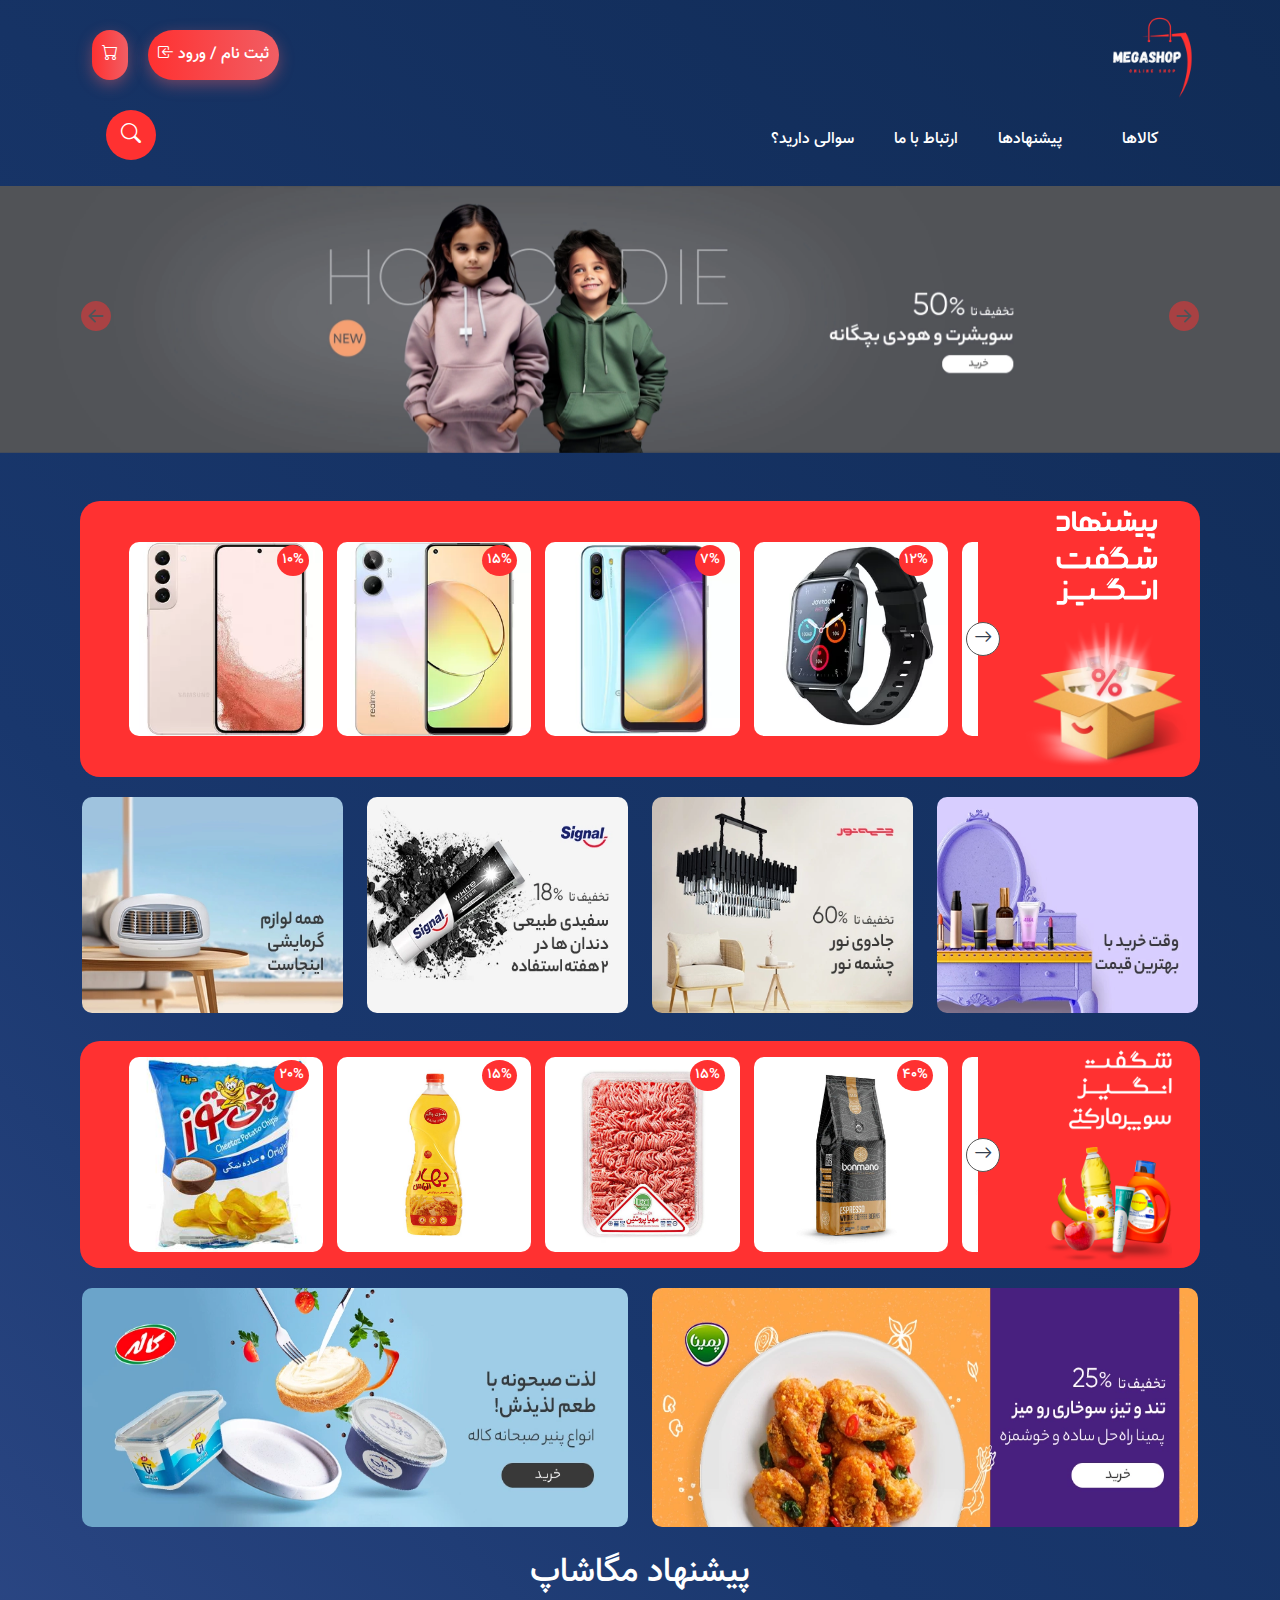
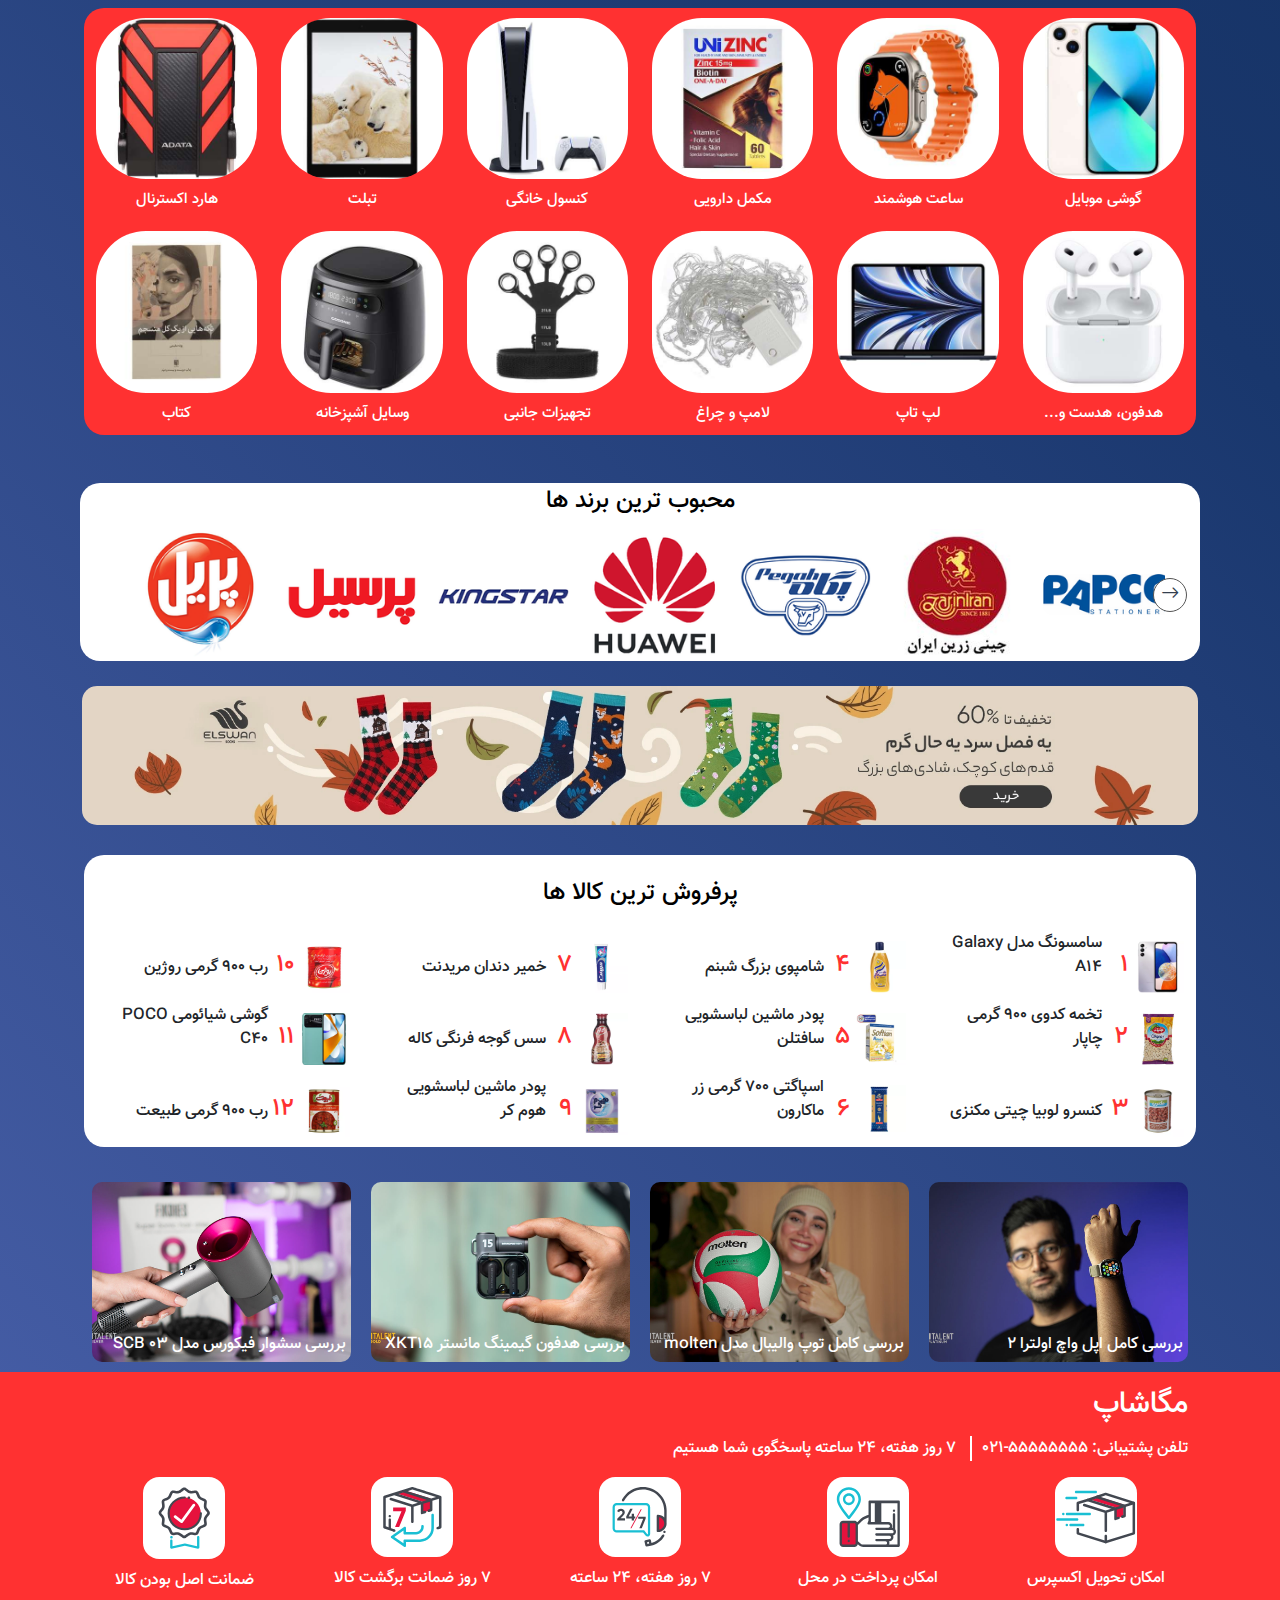
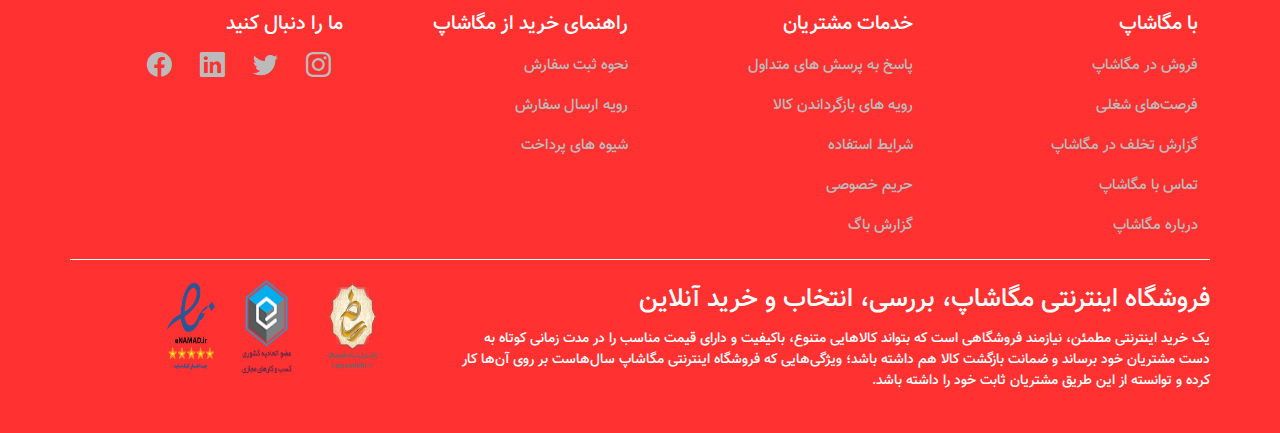
==== index.html @ 68a9e034 "Version-1" ====
<!DOCTYPE html>
<html lang="fa" dir="rtl">
<head>
    <meta charset="UTF-8">
    <meta name="viewport" content="width=device-width, initial-scale=1.0">
    <link rel="icon" type="image/x-icon" href="assets/img/Logo.png">
    <link rel="stylesheet" href="assets/css/bootstrap.rtl.css">
    <link rel="stylesheet" href="assets/css/global.css">
    <link rel="stylesheet" href="assets/css/media.css">
    <link rel="stylesheet" href="assets/css/style.css">
    <title>Mega Shop</title>
    <link rel="stylesheet" href="https://cdn.jsdelivr.net/npm/bootstrap-icons@1.5.0/font/bootstrap-icons.css">
</head>
<body>
    <!-- start of menu -->
    <div class="container">
        <div class="row ae-up-navbar">
            <div class="col-3 ae-logo">
                <span class="ae-border-line"></span>
                <img src="assets/img/logo.png" alt="logo">
            </div>
            <div class="col ae-buttons d-flex justify-content-end">
                <button class="ae-btn-first">
                    <a href="login.html">
                    ثبت نام / ورود
                    <i class="bi bi-box-arrow-in-left"></i>
                    </a>
                </button>
                <button class="ae-btn-first">
                    <i class="bi bi-cart"></i>
                </button>
            </div>
        </div>
        <div class="row mb-3">
            <div class="col-12 col-lg-8 ae-menu">
                <nav>
                    <div class="ae-item ae-text-second">
                    <a href="items.html" class="ae-item">کالاها</a>
                    </div>
                    <a href="#ae-pishnehad" class="ae-item">پیشنهادها</a>
                    <a href="contact.html" class="ae-item">ارتباط با ما</a>
                    <a href="" class="ae-item">سوالی دارید؟</a>
                </nav>
            </div>
            <div class="col-12 col-lg-4 ae-search d-flex justify-content-end">
                <div class="ae-search-box me-4">
                    <button class="ae-btn-search"><i class="bi bi-search ae-text-second"></i></button>
                    <input type="text" class="ae-input-search" placeholder="جستجوی...">
                    </div>
            </div>
        </div>
    </div>
    <!-- end of menu -->

    <!-- start of carousel -->
    <div id="carouselExampleAutoplaying" class="carousel slide" data-bs-ride="carousel">
        <div class="carousel-inner">
          <div class="carousel-item active">
            <img src="assets/img/slider1.webp" class="d-block w-100" alt="...">
          </div>
          <div class="carousel-item">
            <img src="assets/img/slider2.webp" class="d-block w-100" alt="...">
          </div>
          <div class="carousel-item">
            <img src="assets/img/slider3.webp" class="d-block w-100" alt="...">
          </div>
          <div class="carousel-item">
            <img src="assets/img/slider4.webp" class="d-block w-100" alt="...">
          </div>
          <div class="carousel-item">
            <img src="assets/img/slider5.webp" class="d-block w-100" alt="...">
          </div>
        </div>
        <button class="carousel-control-prev" type="button" data-bs-target="#carouselExampleAutoplaying" data-bs-slide="prev">
            <i class="bi bi-arrow-right-circle-fill"></i>
          <span class="visually-hidden">Previous</span>
        </button>
        <button class="carousel-control-next" type="button" data-bs-target="#carouselExampleAutoplaying" data-bs-slide="next">
            <i class="bi bi-arrow-left-circle-fill"></i>
          <span class="visually-hidden">Next</span>
        </button>
      </div>
      <!-- end of carousel -->

      <!-- start of off-items -->
      <div class="container d-flex justify-content-center p-0">
        <div class="row ae-off-box mt-5" id="ae-pishnehad">
            <div class="col-2 ae-off-img d-flex align-items-center justify-content-center flex-column">
                <img src="assets/img/pishnehad-mtn.svg" alt="">
                <img src="assets/img/pishnehad.webp" alt="">
            </div>
            <div class="col-10 ae-off-items">  
                <div class="ae-wrapper1">
                 <i id="left" class="bi bi-arrow-left"></i>
                 <div class="ae-carousel1">
                     <a href="">
                        <span class="ae-off-kala">
                        <img src="assets/img/mobile1.webp" alt="img" draggable="false">
                        <span class="ae-off-tag">10%</span>
                        </span>
                    </a>
                     <a href="">
                        <span class="ae-off-kala">
                            <img src="assets/img/mobile2.webp" alt="img" draggable="false">
                            <span class="ae-off-tag">15%</span>
                        </span>
                    </a>
                     <a href="">
                        <span class="ae-off-kala">
                            <img src="assets/img/mobile3.webp" alt="img" draggable="false">
                            <span class="ae-off-tag">7%</span>
                        </span>
                    </a>
                     <a href="">
                        <span class="ae-off-kala">
                            <img src="assets/img/watch1.webp" alt="img" draggable="false">
                            <span class="ae-off-tag">12%</span>
                        </span>
                    </a>
                     <a href="">
                        <span class="ae-off-kala">
                            <img src="assets/img/watch2.webp" alt="img" draggable="false">
                            <span class="ae-off-tag">20%</span>
                        </span>
                     </a>
                     <a href="">
                        <span class="ae-off-kala">
                            <img src="assets/img/watch3.webp" alt="img" draggable="false">
                            <span class="ae-off-tag">5%</span>
                        </span>
                     </a>
                     <a href="">
                        <span class="ae-off-kala">
                            <img src="assets/img/labtop1.webp" alt="img" draggable="false">
                            <span class="ae-off-tag">10%</span>
                        </span>
                     </a>
                     <a href="">
                        <span class="ae-off-kala">
                            <img src="assets/img/labtop3.webp" alt="img" draggable="false">
                            <span class="ae-off-tag">9%</span>
                        </span>
                     </a>
                 </div>
                 <i id="right" class="bi bi-arrow-right"></i>
               </div>
            </div>
        </div>
      </div>   
      <!-- end of off-items -->

      <!-- start of items section -->
      <div class="container d-flex justify-content-evenly p-0">
        <div class="row ae-items">
            <div class="col-3">
                <img src="assets/img/item1.webp" alt="">
            </div>
            <div class="col-3">
                <img src="assets/img/item2.webp" alt="">
            </div>
            <div class="col-3">
                <img src="assets/img/item3.webp" alt="">
            </div>
            <div class="col-3">
                <img src="assets/img/item4.webp" alt="">
            </div>
        </div>
      </div>
      <!-- end of items section -->

      <!-- start of market items -->
      <div class="container d-flex justify-content-center p-0">
        <div class="row ae-market-box mt-5">
            <div class="col-2 ae-market-img d-flex align-items-center justify-content-center flex-column">
                <img src="assets/img/market-items.png" alt="">
            </div>
            <div class="col-10 ae-market-items">  
                <div class="ae-wrapper2">
                 <i id="left" class="bi bi-arrow-left"></i>
                 <div class="ae-carousel2">
                     <a href="">
                        <span class="ae-off-kala">
                            <img src="assets/img/market1.jpg" alt="img" draggable="false">
                            <span class="ae-off-tag">20%</span>
                        </span>
                     </a>
                     <a href="">
                        <span class="ae-off-kala">
                            <img src="assets/img/market2.jpg" alt="img" draggable="false">
                            <span class="ae-off-tag">15%</span>
                        </span>
                     </a>
                     <a href="">
                        <span class="ae-off-kala">
                            <img src="assets/img/market3.jpg" alt="img" draggable="false">
                            <span class="ae-off-tag">15%</span>
                        </span>
                     </a>
                     <a href="">
                        <span class="ae-off-kala">
                            <img src="assets/img/market4.jpg" alt="img" draggable="false">
                            <span class="ae-off-tag">40%</span>
                        </span>
                     </a>
                     <a href="">
                        <span class="ae-off-kala">
                            <img src="assets/img/market5.jpg" alt="img" draggable="false">
                            <span class="ae-off-tag">25%</span>
                        </span>
                     </a>
                     <a href="">
                        <span class="ae-off-kala">
                            <img src="assets/img/market6.jpg" alt="img" draggable="false">
                            <span class="ae-off-tag">9%</span>
                        </span>
                     </a>
                     <a href="">
                        <span class="ae-off-kala">
                            <img src="assets/img/market7.jpg" alt="img" draggable="false">
                            <span class="ae-off-tag">18%</span>
                        </span>
                     </a>
                     <a href="">
                        <span class="ae-off-kala">
                            <img src="assets/img/market8.jpg" alt="img" draggable="false">
                            <span class="ae-off-tag">10%</span>
                        </span>
                     </a>
                 </div>
                 <i id="right" class="bi bi-arrow-right"></i>
               </div>
            </div>
        </div>
      </div>
      <!-- end of market items -->

      <!-- start of items section -->
      <div class="container d-flex justify-content-evenly p-0">
        <div class="row ae-items">
            <div class="col-6">
                <img src="assets/img/item5.webp" alt="">
            </div>
            <div class="col-6 item6">
                <img src="assets/img/item6.webp" alt="">
            </div>
        </div>
      </div>
      <!-- end of items section -->

      <!-- start of pishnehad item -->
      <div class="container">
        <div class="ae-pishnehad-title">پیشنهاد مگاشاپ</div>
        <div class="row ae-pishnehad-items">
            <div class="col-2">
                <a href=""><img src="assets/img/pishnehad-item1.jpg" alt=""></a>
                <div>گوشی موبایل</div>
            </div>
            <div class="col-2">
                <a href=""><img src="assets/img/pishnehad-item2.jpg" alt=""></a>
                <div>ساعت هوشمند</div>
            </div>
            <div class="col-2">
                <a href=""><img src="assets/img/pishnehad-item3.jpg" alt=""></a>
                <div>مکمل دارویی</div>
            </div>
            <div class="col-2">
                <a href=""><img src="assets/img/pishnehad-item4.jpg" alt=""></a>
                <div>کنسول خانگی</div>
            </div>
            <div class="col-2">
                <a href=""><img src="assets/img/pishnehad-item5.jpg" alt=""></a>
                <div>تبلت</div>
            </div>
            <div class="col-2">
                <a href=""><img src="assets/img/pishnehad-item6.jpg" alt=""></a>
                <div>هارد اکسترنال</div>
            </div>
            <div class="col-2">
                <a href=""><img src="assets/img/pishnehad-item7.jpg" alt=""></a>
                <div>هدفون، هدست و...</div>
            </div>
            <div class="col-2">
                <a href=""><img src="assets/img/pishnehad-item8.jpg" alt=""></a>
                <div>لپ تاپ</div>
            </div>
            <div class="col-2">
                <a href=""><img src="assets/img/pishnehad-item9.jpg" alt=""></a>
                <div>لامپ و چراغ</div>
            </div>
            <div class="col-2">
                <a href=""><img src="assets/img/pishnehad-item10.jpg" alt=""></a>
                <div>تجهیزات جانبی</div>
            </div>
            <div class="col-2">
                <a href=""><img src="assets/img/pishnehad-item11.jpg" alt=""></a>
                <div>وسایل آشپزخانه</div>
            </div>
            <div class="col-2">
                <a href=""><img src="assets/img/pishnehad-item12.jpg" alt=""></a>
                <div>کتاب</div>
            </div>
        </div>
      </div>
      <!-- end of pishnehad item -->

      <!-- start of brands -->
      <div class="container d-flex justify-content-center p-0">
        <div class="row ae-brands-box mt-5">
            <div class="ae-brand-title">محبوب ترین برند ها</div>
            <div class="col ae-market-items">  
                <div class="ae-wrapper3">
                 <i id="left" class="bi bi-arrow-left"></i>
                 <div class="ae-carousel3">
                     <a href=""><img src="assets/img/brand1.png" alt="img" draggable="false"></a>
                     <a href=""><img src="assets/img/brand2.png" alt="img" draggable="false"></a>
                     <a href=""><img src="assets/img/brand3.png" alt="img" draggable="false"></a>
                     <a href=""><img src="assets/img/brand4.png" alt="img" draggable="false"></a>
                     <a href=""><img src="assets/img/brand5.png" alt="img" draggable="false"></a>
                     <a href=""><img src="assets/img/brand6.jpg" alt="img" draggable="false"></a>
                     <a href=""><img src="assets/img/brand7.png" alt="img" draggable="false"></a>
                     <a href=""><img src="assets/img/brand8.jpg" alt="img" draggable="false"></a>
                     <a href=""><img src="assets/img/brand9.png" alt="img" draggable="false"></a>
                     <a href=""><img src="assets/img/brand10.jpg" alt="img" draggable="false"></a>
                 </div>
                 <i id="right" class="bi bi-arrow-right"></i>
               </div>
            </div>
        </div>
      </div>
      <!-- end of brands -->

      <!-- start of banner -->
      <div class="container">
        <div class="row">
            <div class="ae-banner">
                <img src="assets/img/baner1.webp" alt="">
            </div>
        </div>
      </div>
      <!-- end of banner -->

      <!-- start of most sell -->
      <div class="container">
        <div class="row ae-most-sell">
            <div class="ae-ms-title">پرفروش ترین کالا ها</div>
            <div class="col-6 col-md-3">
                <div class="ae-ms-img"><img src="assets/img/most-sell1.webp" alt=""></div>
                <div class="ae-ms-num">1</div>
                <div class="ae-ms-mtn"> سامسونگ مدل Galaxy A14</div>
            </div>
            <div class="col-6 col-md-3">
                <div class="ae-ms-img"><img src="assets/img/most-sell3.webp" alt=""></div>
                <div class="ae-ms-num">4</div>
                <div class="ae-ms-mtn">شامپوی بزرگ شبنم</div>
            </div>
            <div class="col-3 ae-disable-items">
                <div class="ae-ms-img"><img src="assets/img/most-sell6.webp" alt=""></div>
                <div class="ae-ms-num">7</div>
                <div class="ae-ms-mtn">خمیر دندان مریدنت</div>
            </div>
            <div class="col-3 ae-disable-items">
                <div class="ae-ms-img"><img src="assets/img/most-sell9.webp" alt=""></div>
                <div class="ae-ms-num">10</div>
                <div class="ae-ms-mtn">رب 900 گرمی روژین</div>
            </div>
            <div class="col-6 col-md-3">
                <div class="ae-ms-img"><img src="assets/img/market6.jpg" alt=""></div>
                <div class="ae-ms-num">2</div>
                <div class="ae-ms-mtn">تخمه کدوی 900 گرمی چاپار</div>
            </div>
            <div class="col-6 col-md-3">
                <div class="ae-ms-img"><img src="assets/img/most-sell4.webp" alt=""></div>
                <div class="ae-ms-num">5</div>
                <div class="ae-ms-mtn">پودر ماشین لباسشویی سافتلن</div>
            </div>
            <div class="col-3 ae-disable-items">
                <div class="ae-ms-img"><img src="assets/img/most-sell7.webp" alt=""></div>
                <div class="ae-ms-num">8</div>
                <div class="ae-ms-mtn">سس گوجه فرنگی کاله</div>
            </div>
            <div class="col-3 ae-disable-items">
                <div class="ae-ms-img"><img src="assets/img/most-sell10.webp" alt=""></div>
                <div class="ae-ms-num">11</div>
                <div class="ae-ms-mtn">گوشی شیائومی POCO C40</div>
            </div>
            <div class="col-6 col-md-3">
                <div class="ae-ms-img"><img src="assets/img/most-sell2.webp" alt=""></div>
                <div class="ae-ms-num">3</div>
                <div class="ae-ms-mtn">کنسرو لوبیا چیتی مکنزی</div>
            </div>
            <div class="col-6 col-md-3">
                <div class="ae-ms-img"><img src="assets/img/most-sell5.webp" alt=""></div>
                <div class="ae-ms-num">6</div>
                <div class="ae-ms-mtn">اسپاگتی 700 گرمی زر ماکارون</div>
            </div>
            <div class="col-3 ae-disable-items">
                <div class="ae-ms-img"><img src="assets/img/most-sell8.webp" alt=""></div>
                <div class="ae-ms-num">9</div>
                <div class="ae-ms-mtn">پودر ماشین لباسشویی هوم کر</div>
            </div>
            <div class="col-3 ae-disable-items">
                <div class="ae-ms-img"><img src="assets/img/most-sell11.webp" alt=""></div>
                <div class="ae-ms-num">12</div>
                <div class="ae-ms-mtn">رب 900 گرمی طبیعت</div>
            </div>
        </div>
      </div>
      <!-- end of most sell -->

      <!-- start of reading -->
      <div class="container d-flex justify-content-center">
        <div class="row ae-reading-box">
            <div class="col-3">
                <a href="https://www.digikala.com/mag/video/apple-watch-ultra-49-mm-alpine-loop-review/">
                    <div class="ae d-flex align-items-end" style="background: url(assets/img/reading1.jpg);
                    background-position: center; background-size: cover;">
                        <div class="ae-reading-mtn">بررسی کامل اپل واچ اولترا 2</div>
                    </div>
                </a>
            </div>
            <div class="col-3">
                <a href="#">
                    <div class="ae d-flex align-items-end" style="background: url(assets/img/reading2.jpg);
                    background-position: center; background-size: cover;">
                        <div class="ae-reading-mtn">بررسی کامل توپ والیبال مدل molten</div>
                    </div>
                </a>
            </div>
            <div class="col-3">
                <a href="https://www.digikala.com/mag/video/monster-bluetooth-hands-free-model-xkt15-unboxing-review/">
                    <div class="ae d-flex align-items-end" style="background: url(assets/img/reading3.jpg);
                    background-position: center; background-size: cover;">
                        <div class="ae-reading-mtn">بررسی هدفون گیمینگ مانستر XKT15</div>
                    </div>
                </a>
            </div>
            <div class="col-3">
                <a href="https://www.digikala.com/mag/video/ficors-hair-dryer-model-scb-03-unboxing-review/">
                    <div class="ae d-flex align-items-end" style="background: url(assets/img/reading4.jpg);
                    background-position: center; background-size: cover;">
                        <div class="ae-reading-mtn">بررسی سشوار فیکورس مدل SCB 03</div>
                    </div>
                </a>
            </div>
        </div>
      </div>
      <!-- end of reading -->

      <!-- start of footer -->
      <div class="container-fluid ae-bg-first ae-text-second">
        <div class="container ae-footer">
            <div class="ae-footer-title">مگاشاپ</div>
            <span>تلفن پشتیبانی: 55555555-021</span>
            <span>۷ روز هفته، ۲۴ ساعته پاسخگوی شما هستیم</span>
            <div class="row ae-footer-up mt-3">
                <div class="col">
                    <div><img src="assets/img/footer1.svg" alt=""></div>
                    <div>امکان تحویل اکسپرس</div>
                </div>
                <div class="col">
                    <div><img src="assets/img/footer2.svg" alt=""></div>
                    <div>امکان پرداخت در محل</div>
                </div>
                <div class="col">
                    <div><img src="assets/img/footer3.svg" alt=""></div>
                    <div>7 روز هفته، 24 ساعته</div>
                </div>
                <div class="col">
                    <div><img src="assets/img/footer4.svg" alt=""></div>
                    <div>7 روز ضمانت برگشت کالا</div>
                </div>
                <div class="col">
                    <div><img src="assets/img/footer5.svg" alt=""></div>
                    <div>ضمانت اصل بودن کالا</div>
                </div>
            </div>
            <div class="row ae-footer-mid mt-3">
                <div class="col-3">
                    <div>با مگاشاپ</div>
                    <div><a href="">فروش در مگاشاپ</a></div>
                    <div><a href="">فرصت‌های شغلی</a></div>
                    <div><a href="">گزارش تخلف در مگاشاپ</a></div>
                    <div><a href="">تماس با مگاشاپ</a></div>
                    <div><a href="">درباره مگاشاپ</a></div>
                </div>
                <div class="col-3">
                    <div>خدمات مشتریان</div>
                    <div><a href="">پاسخ به پرسش های متداول</a></div>
                    <div><a href="">رویه های بازگرداندن کالا</a></div>
                    <div><a href="">شرایط استفاده</a></div>
                    <div><a href="">حریم خصوصی</a></div>
                    <div><a href="">گزارش باگ</a></div>
                </div>
                <div class="col-3">
                    <div>راهنمای خرید از مگاشاپ</div>
                    <div><a href="">نحوه ثبت سفارش</a></div>
                    <div><a href="">رویه ارسال سفارش</a></div>
                    <div><a href="">شیوه های پرداخت</a></div>
                </div>
                <div class="col-3">
                    <div>ما را دنبال کنید</div>
                    <a href="https://www.instagram.com/" target="_blank" class="ae-social-icons">
                        <i class="bi bi-instagram"></i>
                    </a>
                    <a href="https://twitter.com/?lang=en" target="_blank" class="ae-social-icons">
                        <i class="bi bi-twitter"></i>
                    </a>
                    <a href="https://www.linkedin.com/?original_referer=" target="_blank" class="ae-social-icons">
                        <i class="bi bi-linkedin"></i>
                    </a>
                    <a href="https://www.facebook.com/" target="_blank" class="ae-social-icons">
                        <i class="bi bi-facebook"></i>
                    </a>
                </div>
            </div>
            <div class="row ae-footer-down">
                <div class="col-8">
                    <div>فروشگاه اینترنتی مگاشاپ، بررسی، انتخاب و خرید آنلاین</div>
                    <p>
                        یک خرید اینترنتی مطمئن، نیازمند فروشگاهی است که بتواند کالاهایی متنوع، باکیفیت و دارای قیمت مناسب را در مدت زمانی کوتاه به دست مشتریان خود برساند و ضمانت بازگشت کالا هم داشته باشد؛ ویژگی‌هایی که فروشگاه اینترنتی مگاشاپ سال‌هاست بر روی آن‌ها کار کرده و توانسته از این طریق مشتریان ثابت خود را داشته باشد.
                    </p>
                </div>
                <div class="col-4 d-flex justify-content-center">
                    <div><img src="assets/img/namad1.webp" alt=""></div>
                    <div><img src="assets/img/namad2.webp" alt=""></div>
                    <div><img src="assets/img/namad3.png" alt=""></div>
                </div>
            </div>


        </div>
      </div>
      <!-- end of footer -->

    <script src="assets/js/bootstrap.js"></script>
    <script src="assets/plugins/crousel.js"></script>
    <script src="assets/js/script.js"></script>
</body>
</html>
---- assets/css/global.css ----
:root{
    --ae-first: #ff3131 ;
    --ae-second:#fff;
    --ae-third:#000;
}
.ae-text-first{
    color: var(--ae-first);
}
.ae-bg-first{
    background-color: var(--ae-first);
}
.ae-btn-first{
    height: 50px;
    margin: 10px;
    margin-top: 30px;
    font-size: 16px;
    color: #fff;
    cursor: pointer;
    padding: 10px;
    text-align:center;
    border: none;
    background-size: 300% 100%;
    border-radius: 50px;
    transition: all .4s ease-in-out;
}
.ae-btn-first:hover{
    background-position: 100% 0;
    transition: all .4s ease-in-out;
}
.ae-btn-first:focus{
    outline: none;
}
.ae-btn-first{
    background-image: linear-gradient(to right, var(--ae-first), #f15e64, #e14e53, var(--ae-first));
    box-shadow: 0 5px 15px rgba(242, 97, 103, .4);
}

.ae-text-second{
    color: var(--ae-second);   
}
.ae-bg-second{
    background-color: var(--ae-second);
}

.ae-bg-third{
    background-color: var(--ae-third);
}
---- assets/css/media.css ----
@media (max-width: 575px){
    .ae-logo img{
        height: 70px !important;
    }
    .ae-btn-first{
        height: 25px !important;
        font-size: 7px !important;
    }
    .ae-market-img img{
        width: 120% !important;
    }
    .ae-kalaha button{
        font-size:25% !important;
    }
    .ae-price{
        font-size: 7px !important;
    }
    .ae-off-price{
        font-size: 7px !important;
    }
    .ae-off-badge{
        font-size: 7px !important;
    }
    .ae-section-title{
        font-size: 45px;
    }
    .ae-form-box{
        width: 360px !important;
    }
}
@media (max-width: 767px){
    .ae-btn-first{
        height: 32px;
        font-size: 10px;
    }
    .ae-btn-login{
        height: 30px !important;
        font-size: 10px !important;
        padding: 0 !important;
    }
    .ae-btn-signup{
        height: 30px;
        font-size: 10px !important;
    }
    .ae-disable-items{
        display: none;
    }
    .ae-footer-up img{
        width: 40%;
    }
    .ae-footer-title{
        font-size: 22px !important;
    }
    .ae-footer span{
        font-size: 8px !important;
    }
    .ae-footer-up div{
        font-size: 6px !important;
    }
    .ae-footer-mid div{
        font-size: 10px !important;
    }
    .ae-footer-mid a{
        font-size: 7px !important;
    }
    .ae-social-icons i{
        font-size: 10px !important;
    }
    .ae-wrapper1 i{
        height: 20px !important;
        width: 20px !important;
        line-height: 10px !important;
    }
    .ae-wrapper2 i{
        height: 20px !important;
        width: 20px !important;
        line-height: 10px !important;
    }
    .ae-wrapper3 i{
        height: 20px !important;
        width: 20px !important;
        line-height: 10px !important;
    }
    .ae-pishnehad-title{
        font-size: 18px !important;
    }
    .ae-brand-title{
        font-size: 18px !important;
    }
    .ae-ms-title{
        font-size: 18px !important;
    }
    .ae-most-sell .ae-ms-mtn{
        font-size: 12px !important;
    }
    .ae-off-tag{
        font-size: 5px !important;
    }
    .ae-off-badge{
        font-size: 10px;
    }
}
@media (max-width: 991px){
    .ae-search{
        order: 1;
        display: flex !important;
        justify-content: center !important;
        margin: 0 auto !important;
    }
    .ae-menu{
        order: 2;
    }
    .ae-menu nav{
       display: flex !important;
       justify-content: center !important;
       margin: 0 auto !important;
    }
    .ae-item{
        font-size: 10px !important;
        padding: 8px !important;
    }
    .ae-input-search{
        height: 20px !important;
    }
    .ae-btn-search i{
        font-size: 10px;
        display: flex;
        justify-content: center;
        position: absolute;
        right: 18px;
        top: 7px;
    }
    .ae-pishnehad-items div > div{
        font-size: 7px !important;
    }
    .ae{
        height: 90px !important;
    }
    .ae-reading-mtn{
        font-size: 8px;
    }
    .ae-social-icons i:hover{
        color: #fff;
        border: none;
        box-shadow: none !important;
    }
    .ae-footer-down div{
        font-size: 10px !important;
    }
    .ae-footer-down p{
        font-size: 7px !important;
    }
    .ae-price{
        font-size: 12px;
    }
    .ae-kalaha button{
        font-size:50%;
    }
    .ae-off-price{
    font-size: 12px;
    }
}
@media (max-width: 1200px){

}


@media (min-width: 576px){

}
@media (min-width: 768px){
    
}
@media (min-width: 992px){
    
}
@media (min-width: 1201px){
    
}
---- assets/css/style.css ----
*{
  margin: 0;
  padding: 0;
}
@font-face {
    font-family: 'vazir';
    src: url(../font/vazir/Vazir-Medium-FD.eot);
    src: url(../font/vazir/Vazir-Medium-FD.ttf);
    src: url(../font/vazir/Vazir-Medium-FD.woff);
    src: url(../font/vazir/Vazir-Medium-FD.woff2);
}
body{
  font-family: vazir;
  background: linear-gradient(45deg,#A5D7E8,#576CBC,#19376D,#0B2447);
  background-size: 200% 200%;
  animation: color 5s ease-in-out infinite;
}
@keyframes color{
  0%{
      background-position: 0 50%;
  }
  50%{
      background-position: 100% 50%;
  }
  100%{
      background-position: 0 50%;
  }
}
/***** start of navbar Section *****/
.ae-logo{
  z-index:99 ;
}
.ae-logo img{
  height: 100px;
  border-radius: 8px;
  margin-top: 10px;
}

.ae-buttons{
  text-align: center;
  z-index: 99;
}
.ae-buttons a{
  text-decoration: none;
  color: #fff;
}
.ae-search-box{
  width: fit-content;
  height: fit-content;
  position: relative;

}
.ae-input-search{
  height: 50px;
  width: 50px;
  border-style: none;
  padding: 10px;
  font-size: 18px;
  letter-spacing: 2px;
  outline: none;
  border-radius: 25px;
  transition: all .5s ease-in-out;
  background-color: var(--ae-first);
  padding-right: 40px;
  color:#fff;
}
.ae-input-search::placeholder{
  color:rgba(255, 255, 255, 0.5);
  font-size: 18px;
  font-weight: 100;
}
.ae-btn-search{
  width: 50px;
  height: 50px;
  border-style: none;
  font-size: 20px;
  font-weight: bold;
  outline: none;
  cursor: pointer;
  border-radius: 50%;
  position: absolute;
  right: 0px;
  color:#ffffff ;
  background-color:transparent;
  pointer-events: painted;  
}
.ae-btn-search:focus ~ .ae-input-search{
  width: 300px;
  border-radius: 0px;
  background-color: transparent;
  border-bottom:1px solid rgba(255,255,255,.5);
  transition: all 500ms cubic-bezier(0, 0.110, 0.35, 2);
}
.ae-input-search:focus{
  width: 300px;
  border-radius: 0px;
  background-color: transparent;
  border-bottom:1px solid rgba(255,255,255,.5);
  transition: all 500ms cubic-bezier(0, 0.110, 0.35, 2);
}
nav{
  position: relative;
  background: transparent;
  font-weight: 400;
  font-size: 0;
  display: flex;
  padding: 0;
  width: 80%;
}
nav > a{
  text-decoration: none;
  color: #fff;
}
nav .ae-item{
  font-size: 16px;
  display: inline-block;
  position: relative;
  padding: 0 20px;
  cursor: pointer;
  min-width: max-content;
  height: 60px;
  line-height: 60px;
  text-align: center;
}
.ae-item a{
  text-decoration: none;
  color: #fff;
}
.ae-item a:hover{
  color: var(--ae-first);
}
.ae-item:hover{
  border: none;
  color: var(--ae-first);
}
.ae-item::after{
  content: '';
  position: absolute;
  width: 0px;
  height: 2px;
  left: 50%;
  bottom:0;
  background-color: var(--ae-first);
  transition: all ease-in-out .2s;
}
.ae-item:hover::after{
  width: 100%;
  left: 0;
}
.ae-dropdown{
  overflow: hidden;
  list-style: none;
  position: absolute;
  padding: 0;
  width: max-content;
  left: -22px;
  top: 62px;
  z-index: 2;
}
.ae-dropdown > div{
  transform: translate(0, -100%);
  transition: all 0.5s 0.1s;
  position: relative;
}
.ae-dropdown div > a{
  display: block;
  padding: 0 10px;
  width: 100%;
  height: 40px;
  line-height: 40px;
  background: #ddd;
  color: #000;
  text-decoration: none;
}  
.ae-dropdown div a:hover {
  color: var(--ae-first);
  background-color: #fff;
}
nav .ae-item:hover > .ae-dropdown > div {
  transform: translate(0);
}
nav .ae-item:nth-child(1):hover ~ .underline {
  transform: translate(0, 0);
}
nav .ae-item:nth-child(2):hover ~ .underline {
  transform: translate(100%, 0);
}
nav .ae-item:nth-child(3):hover ~ .underline {
  transform: translate(200%, 0);
}
nav .item:nth-child(4):hover ~ .underline {
  transform: translate(300%, 0);
}
/***** End of navbar Section *****/

/***** start of carousel Section *****/
.carousel{
  z-index: 99;
}
.carousel i{
  color: var(--ae-first);
  font-size: 30px;
  transition: all 0.5s;
}
/***** End of carousel Section *****/

/***** start of off box *****/
.ae-off-box{
  max-width: 100%;
  background-color: var(--ae-first);
  border-radius: 20px;
  margin: 0 10px;
}
.ae-off-img img:nth-child(1){
  width: 70%;
}
.ae-off-img img:nth-child(2){
  width: 100%;
}
.ae-off-items{
  display: flex;
  padding: 0 35px;
  align-items: center;
  justify-content: center;
  direction: ltr;
}
.ae-wrapper1{
  display: flex;
  max-width: 1200px;
  position: relative;
}
.ae-wrapper1 i{
  top: 50%;
  height: 34px;
  width: 34px;
  color: #343F4F;
  cursor: pointer;
  font-size: 1.15rem;
  position: absolute;
  text-align: center;
  line-height: 34px;
  background: #fff;
  border-radius: 50%;
  transform: translateY(-50%);
  transition: transform 0.1s linear;
  border: 1px solid #555;
}
.ae-wrapper1 i:active{
  transform: translateY(-50%) scale(0.9);
}
.ae-wrapper1 i:hover{
  background: #f2f2f2;
}
.ae-wrapper1 i:first-child{
  left: -22px;
  display: none;
}
.ae-wrapper1 i:last-child{
  right: -22px;
}
.ae-wrapper1 .ae-carousel1{
  font-size: 0px;
  cursor: pointer;
  overflow: hidden;
  white-space: nowrap;
  scroll-behavior: smooth;
}
.ae-carousel1.dragging{
  cursor: grab;
  scroll-behavior: auto;
}
.ae-carousel1.dragging img{
  pointer-events: none;
}
.ae-carousel1 img{
  width: 80%;
  user-select: none;
  margin-left: 14px !important;
  width: calc(90% / 4);
  border-radius: 10px;
}
.ae-carousel1 img:first-child{
  margin-left: 0px;
}

@media screen and (max-width: 900px) {
  .ae-carousel1 img{
    width: calc(60% / 2);
  }
}

@media screen and (max-width: 550px) {
  .ae-carousel1 img{
      width: calc(50% / 2);
      
  }
}
.ae-off-kala{
  position: relative;
}
.ae-off-tag{
  position: absolute;
  margin-top: 3px;
  padding: 5px;
  right: 7%;
  font-size: 14px;
  background-color: var(--ae-first);
  color: #fff;
  border-radius: 50%;
}
/***** End of off box *****/

/***** start of items  *****/ 
.ae-items{
  max-width: 100%;
}
.ae-items img{
  height: 100%;
  width: 100%;
  border-radius: 10px;
  margin-top: 20px;
}
/***** End of items *****/

/***** start of market item *****/ 
.ae-market-box{
  max-width: 100%;
  margin: 0px 10px;
  background-color: var(--ae-first);
  border-radius: 20px;
}
.ae-market-img img{
  width: 80%;
}
.ae-market-items{
  display: flex;
  padding: 0 35px;
  align-items: center;
  justify-content: center;
  direction: ltr;
}
.ae-wrapper2{
  display: flex;
  max-width: 1200px;
  position: relative;
}
.ae-wrapper2 i{
  top: 50%;
  height: 34px;
  width: 34px;
  color: #343F4F;
  cursor: pointer;
  font-size: 1.15rem;
  position: absolute;
  text-align: center;
  line-height: 34px;
  background: #fff;
  border-radius: 50%;
  transform: translateY(-50%);
  transition: transform 0.1s linear;
  border: 1px solid #555;
}
.ae-wrapper2 i:active{
  transform: translateY(-50%) scale(0.9);
}
.ae-wrapper2 i:hover{
  background: #f2f2f2;
}
.ae-wrapper2 i:first-child{
  left: -22px;
  display: none;
}
.ae-wrapper2 i:last-child{
  right: -22px;
}
.ae-wrapper2 .ae-carousel2{
  font-size: 0px;
  cursor: pointer;
  overflow: hidden;
  white-space: nowrap;
  scroll-behavior: smooth;
}
.ae-carousel2.dragging2{
  cursor: grab;
  scroll-behavior: auto;
}
.ae-carousel2.dragging2 img{
  pointer-events: none;
}
.ae-carousel2 img{
  width: 100%;
  user-select: none;
  margin-left: 14px !important;
  width: calc(90% / 4);
  border-radius: 10px;
}
.ae-carousel2 img:first-child{
  margin-left: 0px;
}
  
@media screen and (max-width: 900px) {
  .ae-carousel2 img{
    width: calc(60% / 2);
  }
}
  
@media screen and (max-width: 550px) {
  .ae-carousel2 img{
      width: calc(50% / 2);
        
  }
}
/***** End of market item *****/

/***** start of pishnehad item *****/ 
.ae-pishnehad-title{
  text-align: center;
  color: var(--ae-second);
  margin-top: 40px;
  margin-bottom: 10px;
  font-size: 34px;
}
.ae-pishnehad-items{
  background: var(--ae-first);
  border-radius: 20px;
  margin: 0 2px;
}
.ae-pishnehad-items div > div{
  color: var(--ae-second);
  text-align: center;
  font-size: 15px;
  padding: 10px 0;
}
.ae-pishnehad-items img{
  width: 100%;
  border-radius: 50px;
  margin-top: 10px;
}
/***** End of pishnehad item *****/

/***** start of brands *****/  
.ae-brand-title{
  text-align: center;
  color: #000;
  margin-bottom: 10px;
  font-size: 24px;
  padding: 0;
}
.ae-brands-box{
  background: var(--ae-second);
  border-radius: 20px;
  width: 100%;
  margin: 0 10px;
}
.ae-wrapper3{
  display: flex;
  max-width: 1200px;
  position: relative;
}
.ae-wrapper3 i{
  top: 50%;
  height: 34px;
  width: 34px;
  color: #343F4F;
  cursor: pointer;
  font-size: 1.15rem;
  position: absolute;
  text-align: center;
  line-height: 34px;
  background: #fff;
  border-radius: 50%;
  transform: translateY(-50%);
  transition: transform 0.1s linear;
  border: 1px solid #555;
}
.ae-wrapper3 i:active{
  transform: translateY(-50%) scale(0.9);
}
.ae-wrapper3 i:hover{
  background: #f2f2f2;
}
.ae-wrapper3 i:first-child{
  left: -22px;
  display: none;
}
.ae-wrapper3 i:last-child{
  right: -22px;
}
.ae-wrapper3 .ae-carousel3{
  font-size: 0px;
  cursor: pointer;
  overflow: hidden;
  white-space: nowrap;
  scroll-behavior: smooth;
}
.ae-carousel3.dragging3{
  cursor: grab;
  scroll-behavior: auto;
}
.ae-carousel3.dragging3 img{
  pointer-events: none;
}
.ae-carousel3 img{
  user-select: none;
  margin-left: 20px !important;
  width: calc(50% / 4);
  border-radius: 10px;
}
.ae-carousel3 img:first-child{
  margin-left: 0px;
}

@media screen and (max-width: 900px) {
  .ae-carousel3 img{
    width: calc(50% / 2);
  }
}

@media screen and (max-width: 550px) {
  .ae-carousel3 img{
      width: calc(20% / 2);
      
  }
}
/***** End of brands *****/

/***** start of banner *****/ 
.ae-banner img{
  width: 100%;
  margin-top: 25px;
  border-radius: 15px;
}
/***** End of banner *****/

/***** start of most sell *****/ 
.ae-ms-title{
  text-align: center;
  color: #000;
  font-size: 24px;
  margin: 20px 0;
}
.ae-most-sell{
  background: var(--ae-second);
  border-radius: 20px;
  margin: 0 2px;
  margin-top: 30px;
}
.ae-most-sell .ae-ms-img{
  display: inline-block;
  width: 52px;
}
.ae-most-sell img{
  width: 100%;
  margin: 10px 0;
}
.ae-most-sell .ae-ms-num{
  display: inline-block;
  width: 12px;
  color: var(--ae-first);
  font-size: 24px;
  margin-left: 10px;
}
.ae-most-sell .ae-ms-mtn{
  display: inline-block;
  width: 60%;
}
/***** End of most sell *****/

/***** start of reading *****/ 
.ae-reading-box{
  margin-top: 25px;
  width: 100%;
}
.ae-reading-box > div{
  padding: 10px;
}
.ae{
  width: 100%;
  height: 180px;
  border-radius: 10px;
  position: relative;
  overflow: hidden;
  transition: all 1s;
}
.ae::before{
  content: '';
  width: 100%;
  height: 200%;
  position: absolute;
  top: 0;
  right: 0;
  background: linear-gradient(to top, transparent);
}
.ae:hover{
  transform: translateY(-10px);
}
.ae:hover::before{
  background: linear-gradient(to top, var(--ae-first), transparent);
}
.ae-reading-box a{
  text-decoration: none;
}
.ae-reading-mtn{
  color: #fff;
  margin: 5px;
  z-index: 99;
}
/***** End of reading *****/

/***** start of footer *****/
.ae-footer-title{
  font-size: 30px;
  padding: 10px;
}
.ae-footer span{
  padding: 0 10px;
}
.ae-footer span:nth-child(2){
  border-left: 2px solid #fff;
}
.ae-footer-up div{
  justify-content: center;
  text-align: center;
}
.ae-footer-up img{
  background-color: #fff;
  border-radius: 20%;
  margin-bottom: 10px;
  width: 40%;
}
.ae-footer-mid div{
  padding-bottom: 10px;
  font-size: 20px;
}
.ae-footer-mid a{
  text-decoration: none;
  color: #bbb;
  font-size: 15px;
}
.ae-social-icons i{
  font-size: 25px;
  padding-top: 5px;
  padding-right: 10px;
  padding-left: 10px;
  text-align: center;
  border: 2px solid transparent;
  color: #bbb;
  transition: 0.3s;
}
.ae-social-icons i:hover{
  border-radius: 50%;
  color: #fff;
  border-color: #fff;
  box-shadow: 0 0 10px #fff;
}
.ae-footer-down{
  border-top: 1px solid #fff;
}
.ae-footer-down div{
  font-size: 26px;
  padding: 10px 0;
}
.ae-footer-down p{
  font-size: 14px;
}
.ae-footer-down img{
  width: 70%;
  height: 70%;
}
/***** End of footer *****/



/***** start login page *****/
@property --k {
  syntax: "<number>";
  initial-value: 0;
  inherits: false;
}
h1 {
  --k: 0;
  place-self: center;
  background: linear-gradient(90deg, hsl(calc(var(--k)*1turn), 95%, 65%), 
  hsl(calc(var(--k)*1turn + 90deg), 95%, 65%));
  -webkit-background-clip: text;
  background-clip: text;
  color: transparent;
  font: 900 clamp(0.875em, 7.25vw, 5em) arial black, sans-serif;
  filter: url(#f);
  text-align: center;
  text-transform: uppercase;
  animation: k 4s linear infinite;
  font-size: 70px;
}

@keyframes k {
  to {
    --k: 1 ;
  }
}
.ae-form-box{
  width: 380px;
  height: 480px;
  margin: 6% auto;
  background: #fff;
  padding: 5px;
  position: relative;
  overflow: hidden;
  border-radius: 20px;
}
.ae-button-box{
  width: 220px;
  margin: 35px auto;
  position: relative;
  box-shadow: 0 0 20px 9px #ff61241f;
  border-radius: 30px;
}
.ae-toggle-btn{
  padding: 10px 30px;
  cursor: pointer;
  background: transparent;
  border: 0;
  outline: none;
  position: relative;
}
#ae-btn{
  top: 0;
  left: 0;
  position: absolute;
  width: 110px;
  height: 100%;
  background: linear-gradient(to right, var(--ae-first),#eb6b6f);
  border-radius: 30px;
  transition: .5s;
}
.ae-input-group{
  top: 180px;
  position: absolute;
  width: 280px;
  transition: .5s;
}
.ae-input-field{
  width: 100%;
  padding: 10px 0;
  margin: 5px 0;
  border-left: 0;
  border-top: 0;
  border-right: 0;
  border-bottom: 1px solid #999;
  outline: none;
  background: transparent;
}
.ae-submit-btn{
  width: 85%;
  padding: 10px 30px;
  cursor: pointer;
  display: block;
  margin: auto;
  background: linear-gradient(to right,var(--ae-first),#eb6b6f);
  border: 0;
  outline: none;
  border-radius: 30px;
}
.ae-check-box{
  margin: 30px 10px 30px 0;
}
.ae-input-group span{
  color: #777;
  font-size: 12px;
  bottom: 68px;
  position: absolute;
}
#login{
  left: 50px;
}
#register{
  left: 450px;
}
.ae-pass-field{
  position: relative;
}
.ae-show-hide i{
  width: 40px;
  cursor: pointer;
  position: absolute;
  top: 70px;
  right: 0;
}
.ae-pass-field2{
  position: relative;
}
.ae-show-hide2 i{
  width: 40px;
  cursor: pointer;
  position: absolute;
  top: 125px;
  right: 0;
}
/***** End login page *****/



/***** start of contact us *****/ 
@property --a {
  syntax: '<angle>';
  initial-value: 0deg;
  inherits: false 
}

.ae-spinner{
  margin: 60px auto;
  box-sizing: border-box;
  place-self: center;
  width: min(100%, 12em);
  aspect-ratio: 1;
  padding: 0.50em;
  border-radius: 50%;
  box-shadow: 2px 2px 17px #000;
  background: 
  url(../img/1700083077110.jpg)
  50%/ cover content-box,
  conic-gradient(in hsl longer hue from var(--a), hsl(0, 100%, 80%) 0 0);
  animation: a 2s linear infinite;
}
@keyframes a { to { --a: 1turn}}

.ae-mtn div{
  color: #fff;
  padding: 15px;
  font-size: 20px;
  text-align: center;
}
.ae-mtn a{
  color: #fff;
  text-decoration: none;
}
.ae-mtn div:nth-child(1){
  font-size: 30px;
}
.ae-mtn i{
  font-size: 25px;
  padding: 5px;
}
/***** End of contact us *****/

/***** start of items page *****/
.ae-banner2 img{
  padding: 0;
  width: 100%;
}
.ae-select-box{
  width: 150px;
  background-color: var(--ae-first);
  color: #fff;
  border-radius: 0;
  outline: none;
  border: none;
}
.ae-select-box option{
  background-color: #fff;
  color: #000;
}
.ae-kalaha > div{
  background-color: #fff;
  display: flex;
  flex-direction: column;
  justify-content: center;
  text-align: center;
  margin: 10px 20px;
  width: 20%;
  position: relative;
  overflow: hidden;
  border-radius: 10px;
}
.ae-kalaha img{
  width: 100%;
  margin: 10px 0;
}
.ae-off-badge{
  position: absolute;
  top: 2%;
  right: 2%;
  border-radius: 50%;
  padding: 5px;
  background-color: var(--ae-first);
  color: #fff;
}
.ae-price{
  margin: 5px 0;
}
.ae-kalaha button{
  width: max-content;
  margin: 0 auto;
  margin-bottom: 10px;
  border-radius: 15px;
  padding: 5px;
  background-color: var(--ae-first);
  border: none;
  color: #fff;
}
.ae-kalaha button:hover{
  background-color: #ad1818;
}
.ae-off-price{
  color: #555;
  text-decoration: line-through red;
}
.ae-dropdown-box{
  background-color: #ddd;
}
.ae-dropdown-box div{
  height: 100%;
  padding: 0 10px;
  margin: 0 auto;
  color: #000;
}
.ae-dropdown-box div:hover{
  background-color: #fff;
  color: var(--ae-first);
}
.ae-digital{
  display: none !important;
}
.ae-market{
  display: none !important;
}
.ae-off{
  display: none !important;
}
.ae-book{
  display: none !important;
}

.delete-all{
  background-color: var(--ae-first);
  color: #fff;
  border-radius: 5px;
  cursor: pointer;
  padding: 8px;
}
.ae-offcanvas-box img{
  width: 100%;
  height: 100%;
}
.ae-mid-offcanvas{
  text-align: start;
  overflow: hidden;
}
.ae-arrow i{
  color: var(--ae-first);
  font-size: 20px;
  cursor: pointer;
}
.ae-mid-offcanvas div{
  color: red;
  cursor: pointer;
}
.show{
  display: flex !important;
}
/***** End of items page *****/
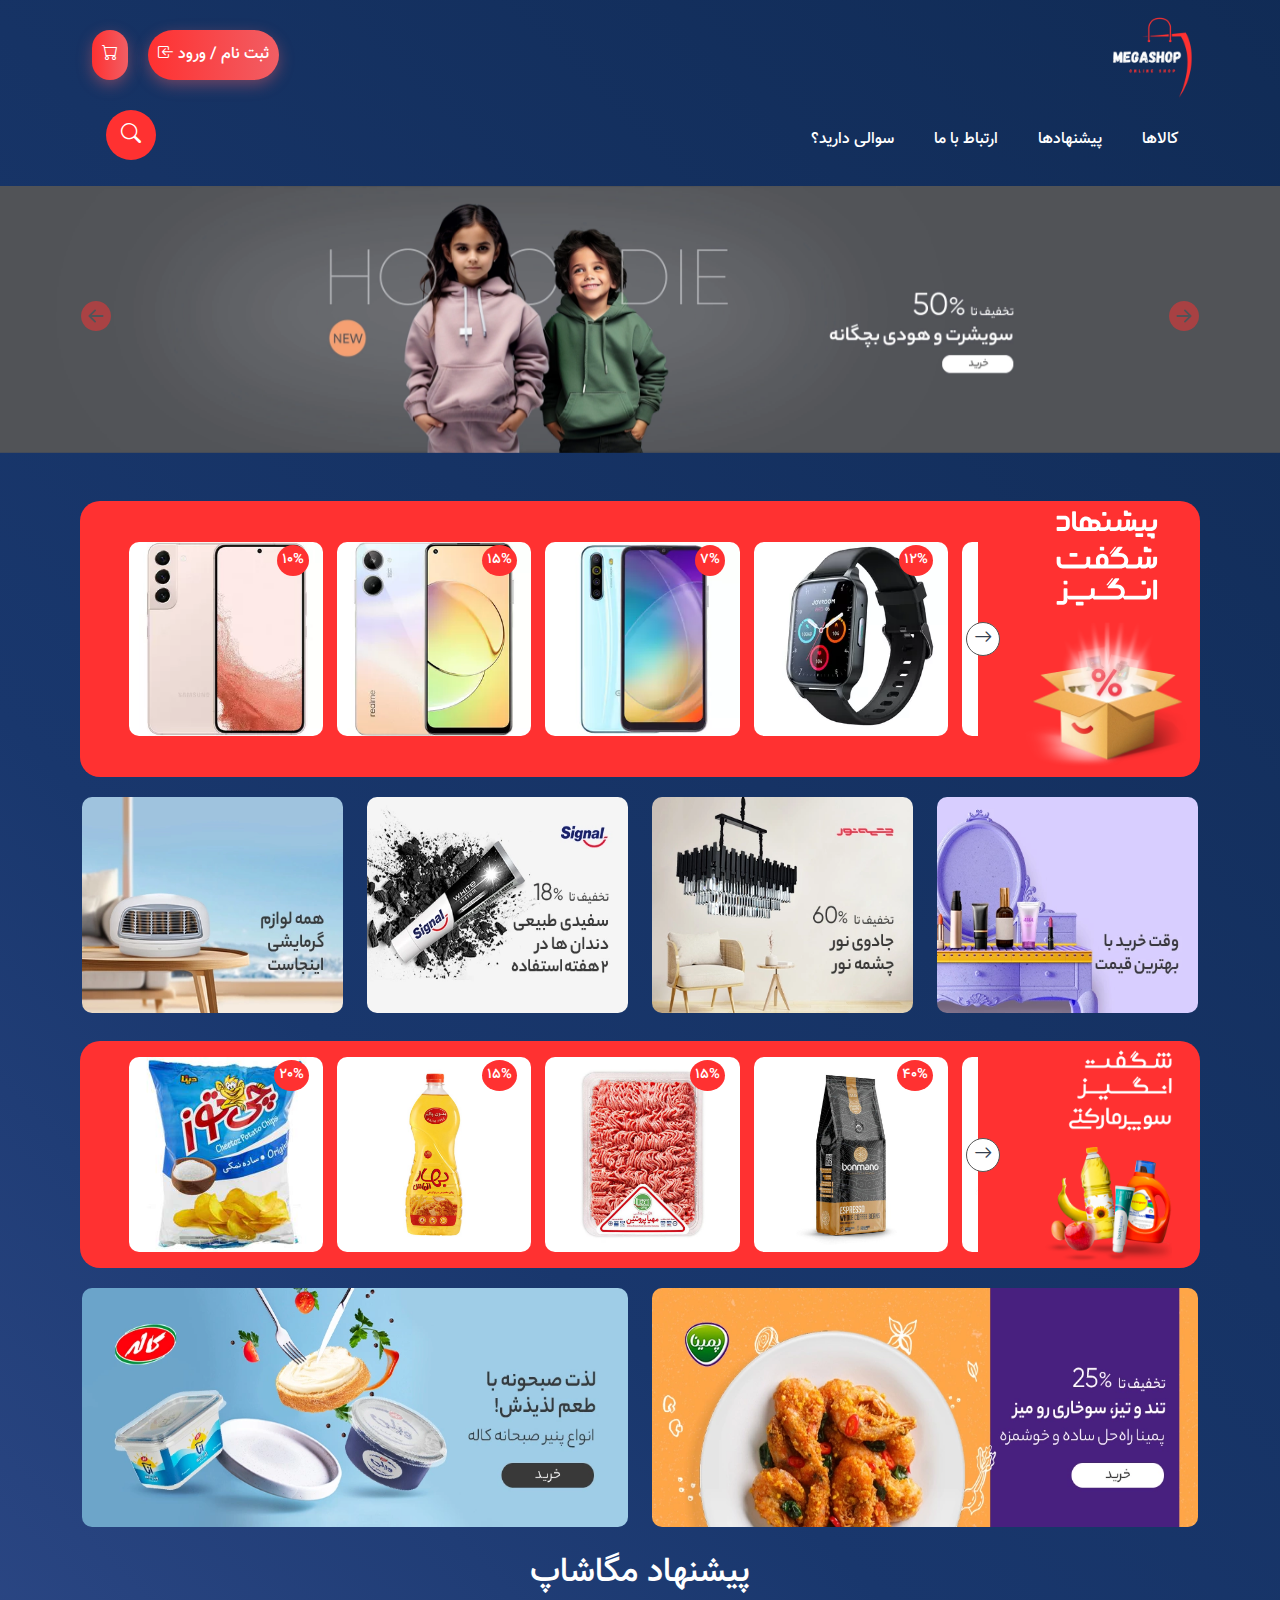
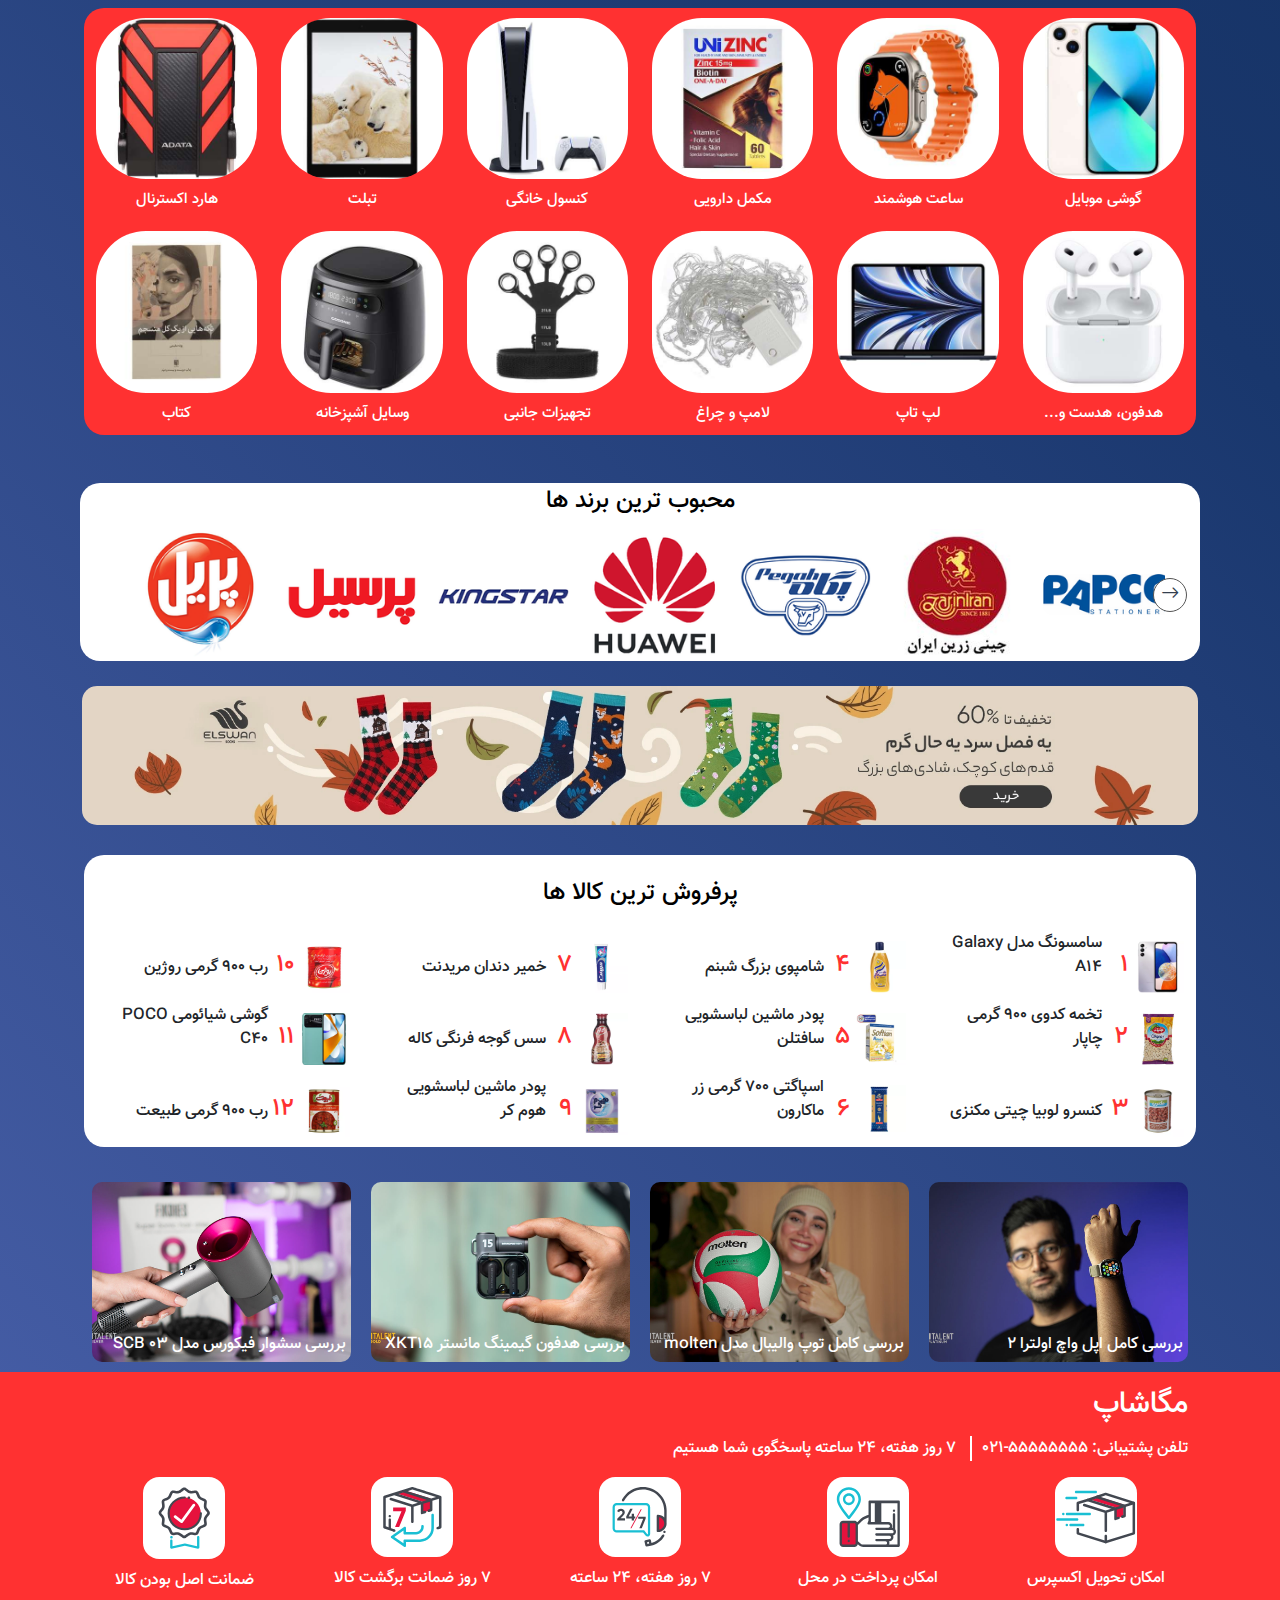
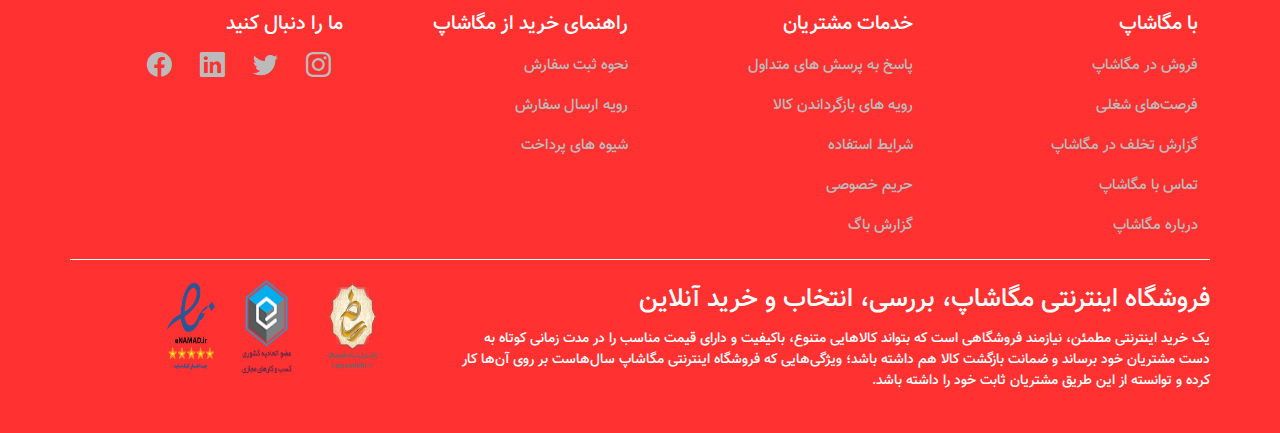
==== commit 2a72481c: "Version.2" ====
--- a/index.html
+++ b/index.html
@@ -34,9 +34,7 @@
         <div class="row mb-3">
             <div class="col-12 col-lg-8 ae-menu">
                 <nav>
-                    <div class="ae-item ae-text-second">
                     <a href="items.html" class="ae-item">کالاها</a>
-                    </div>
                     <a href="#ae-pishnehad" class="ae-item">پیشنهادها</a>
                     <a href="contact.html" class="ae-item">ارتباط با ما</a>
                     <a href="" class="ae-item">سوالی دارید؟</a>
@@ -93,49 +91,49 @@
                 <div class="ae-wrapper1">
                  <i id="left" class="bi bi-arrow-left"></i>
                  <div class="ae-carousel1">
-                     <a href="">
+                     <a href="items.html">
                         <span class="ae-off-kala">
                         <img src="assets/img/mobile1.webp" alt="img" draggable="false">
                         <span class="ae-off-tag">10%</span>
                         </span>
                     </a>
-                     <a href="">
+                     <a href="items.html">
                         <span class="ae-off-kala">
                             <img src="assets/img/mobile2.webp" alt="img" draggable="false">
                             <span class="ae-off-tag">15%</span>
                         </span>
                     </a>
-                     <a href="">
+                     <a href="items.html">
                         <span class="ae-off-kala">
                             <img src="assets/img/mobile3.webp" alt="img" draggable="false">
                             <span class="ae-off-tag">7%</span>
                         </span>
                     </a>
-                     <a href="">
+                     <a href="items.html">
                         <span class="ae-off-kala">
                             <img src="assets/img/watch1.webp" alt="img" draggable="false">
                             <span class="ae-off-tag">12%</span>
                         </span>
                     </a>
-                     <a href="">
+                     <a href="items.html">
                         <span class="ae-off-kala">
                             <img src="assets/img/watch2.webp" alt="img" draggable="false">
                             <span class="ae-off-tag">20%</span>
                         </span>
                      </a>
-                     <a href="">
+                     <a href="items.html">
                         <span class="ae-off-kala">
                             <img src="assets/img/watch3.webp" alt="img" draggable="false">
                             <span class="ae-off-tag">5%</span>
                         </span>
                      </a>
-                     <a href="">
+                     <a href="items.html">
                         <span class="ae-off-kala">
                             <img src="assets/img/labtop1.webp" alt="img" draggable="false">
                             <span class="ae-off-tag">10%</span>
                         </span>
                      </a>
-                     <a href="">
+                     <a href="items.html">
                         <span class="ae-off-kala">
                             <img src="assets/img/labtop3.webp" alt="img" draggable="false">
                             <span class="ae-off-tag">9%</span>
@@ -178,49 +176,49 @@
                 <div class="ae-wrapper2">
                  <i id="left" class="bi bi-arrow-left"></i>
                  <div class="ae-carousel2">
-                     <a href="">
+                     <a href="items.html">
                         <span class="ae-off-kala">
                             <img src="assets/img/market1.jpg" alt="img" draggable="false">
                             <span class="ae-off-tag">20%</span>
                         </span>
                      </a>
-                     <a href="">
+                     <a href="items.html">
                         <span class="ae-off-kala">
                             <img src="assets/img/market2.jpg" alt="img" draggable="false">
                             <span class="ae-off-tag">15%</span>
                         </span>
                      </a>
-                     <a href="">
+                     <a href="items.html">
                         <span class="ae-off-kala">
                             <img src="assets/img/market3.jpg" alt="img" draggable="false">
                             <span class="ae-off-tag">15%</span>
                         </span>
                      </a>
-                     <a href="">
+                     <a href="items.html">
                         <span class="ae-off-kala">
                             <img src="assets/img/market4.jpg" alt="img" draggable="false">
                             <span class="ae-off-tag">40%</span>
                         </span>
                      </a>
-                     <a href="">
+                     <a href="items.html">
                         <span class="ae-off-kala">
                             <img src="assets/img/market5.jpg" alt="img" draggable="false">
                             <span class="ae-off-tag">25%</span>
                         </span>
                      </a>
-                     <a href="">
+                     <a href="items.html">
                         <span class="ae-off-kala">
                             <img src="assets/img/market6.jpg" alt="img" draggable="false">
                             <span class="ae-off-tag">9%</span>
                         </span>
                      </a>
-                     <a href="">
+                     <a href="items.html">
                         <span class="ae-off-kala">
                             <img src="assets/img/market7.jpg" alt="img" draggable="false">
                             <span class="ae-off-tag">18%</span>
                         </span>
                      </a>
-                     <a href="">
+                     <a href="items.html">
                         <span class="ae-off-kala">
                             <img src="assets/img/market8.jpg" alt="img" draggable="false">
                             <span class="ae-off-tag">10%</span>
--- a/assets/css/media.css
+++ b/assets/css/media.css
@@ -26,6 +26,9 @@
     }
     .ae-form-box{
         width: 360px !important;
+    }
+    .ae-item{
+        display: none !important;
     }
 }
 @media (max-width: 767px){
